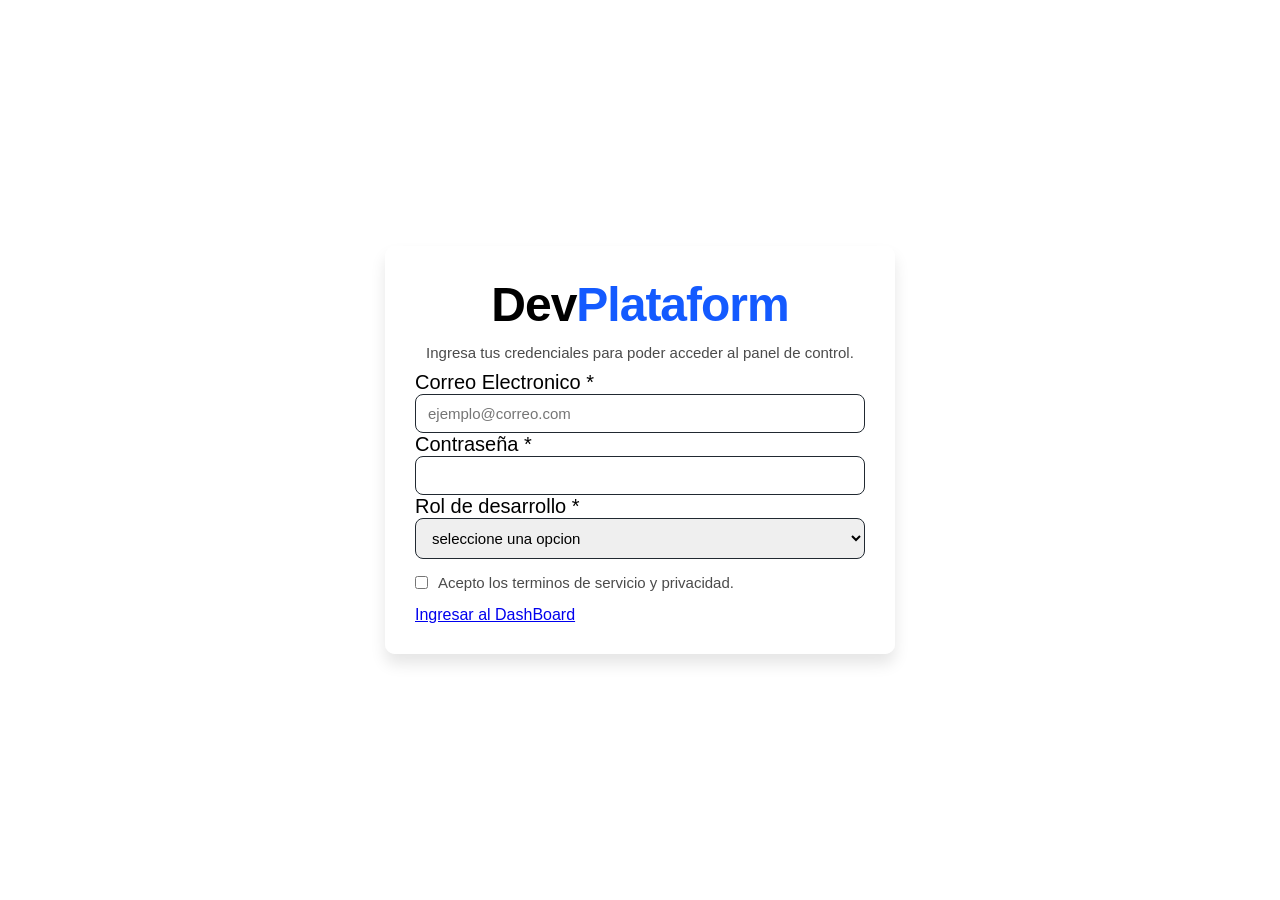
==== index.html @ 661ad86a "cambio de button a <a>" ====
<!DOCTYPE html>
<html lang="en">
<head>
    <meta charset="UTF-8">
    <meta name="viewport" content="width=device-width, initial-scale=1.0">
    <title>Document</title>
    <link rel="stylesheet" href="CSS/styles.css">
</head>
<body>
    <div class="container">
        <form action="dashboard.html" method="get">
            <fieldset>

            <h1>Dev<span class="luces">Plataform</span></h1>
            <p class="textoP">Ingresa tus credenciales para poder acceder al panel de control.</p>

                <label for="correo">Correo Electronico * </label>
                <input type="email" name="correo" id="correoo" required placeholder="ejemplo@correo.com">

                <label for="contraseña" >Contraseña * </label>
                <input type="password" name="contraseña" id="contraseña" required >

                <label for="rol">Rol de desarrollo * </label>
                <select name="desplegable" id="rol" required>
                    <option value="" aria-placeholder="seleccione una opcion">seleccione una opcion</option>
                    <option value="desarrolladorFronted">Desarrollador Fronted</option>
                    <option value="desarrolladorBakend">Desarrollador Bakend</option>
                    <option value="desarrolladorFullstack">Desarrollador FullStack</option>
                </select>
                <div class="checkbox">
                <input type="checkbox" id="checkbox" required>Acepto los terminos de servicio y privacidad.
                </div>

               <a href="dashboard.html" class="btn-ingresar">Ingresar al DashBoard</a>


            </fieldset>
        </form>
    </div>
</body>
</html>
---- CSS/styles.css ----
*{
    box-sizing: border-box;
    margin: 0;
    padding: 0;
}

body{
    font-family: 'Franklin Gothic Medium', 'Arial Narrow', Arial, sans-serif;
    background-color: white;
    min-height: 100vh;
    display: flex;
    flex-direction: column;
}

.container{
    flex:1;
    display: flex;
    justify-content: center;
    align-items:center ;
    padding: 50px 30px;
}
fieldset{
    border: none;
    background-color: white;
    padding: 30px;
    border-radius: 10px;
    box-shadow: 0 10px 15px rgba(0, 0, 0, 0.10);
    width: 100%;
    max-width: 400px;
    display: flexbox;
    flex-direction: column;
    gap: 8px;
}

fieldset h1{
    font-size: 3rem;
    line-height:1.2 ;
    margin-bottom: 10px;
    letter-spacing: -1px;
    text-align: center;
    color: black;

}
.luces{
    color: rgb(20, 90, 255);
}

.textoP{
    text-align: center;
    margin-bottom: 10px ;
    color:rgb(75, 75, 75);
    font-size: 15px;
}
#rol{
     width: 450px;
    padding: 10px 12px;
    border: 1px solid rgb(33, 41, 49);
    border-radius: 8px;
    font-size: 15px;
    outline: none;
    transition:rgb(0, 145, 255) ;
}
#rol:hover{
    border-color: black;
    box-shadow: 0 1px, 0 0 5px rgba(2, 91, 255, 0.863);
}

label{
    color: black;
    font-size: 20px;
    margin-top: 8px;
}
#correoo{
    width: 450px;
    padding: 10px 12px;
    border: 1px solid rgb(33, 41, 49);
    border-radius: 8px;
    font-size: 15px;
    outline: none;
    transition:rgb(0, 145, 255) ;


}
#correoo:hover{
    border-color: black;
    box-shadow: 0 1px, 0 0 5px rgba(2, 91, 255, 0.863);
}
#contraseña{
    width: 450px;
    padding: 10px 12px;
    border: 1px solid rgb(33, 41, 49);
    border-radius: 8px;
    font-size: 15px;
    outline: none;
    transition: rgb(0, 145, 255) ;
}
#contraseña:hover{
    border-color: black;
    box-shadow: 0 1px, 0 0 5px rgba(2, 91, 255, 0.863);
}



button {
    background-color: blue;
    color: white;
    border: none;
    padding: 12px;
    border-radius: 8px;
    font-size: 16px;
    font-weight: bold;
    cursor: pointer;
    margin-top: 15px;
    display: block;
    width: 100%;
    text-align: center;
}
.checkbox{
    display: flex;
    flex-direction: row;
    gap: 10px;
    margin-top: 15px;
    margin-bottom: 15px;
    color: rgb(75, 75, 75);
    font-size: 15px;
}

/*-----------------------------------------------------------------------------------*/
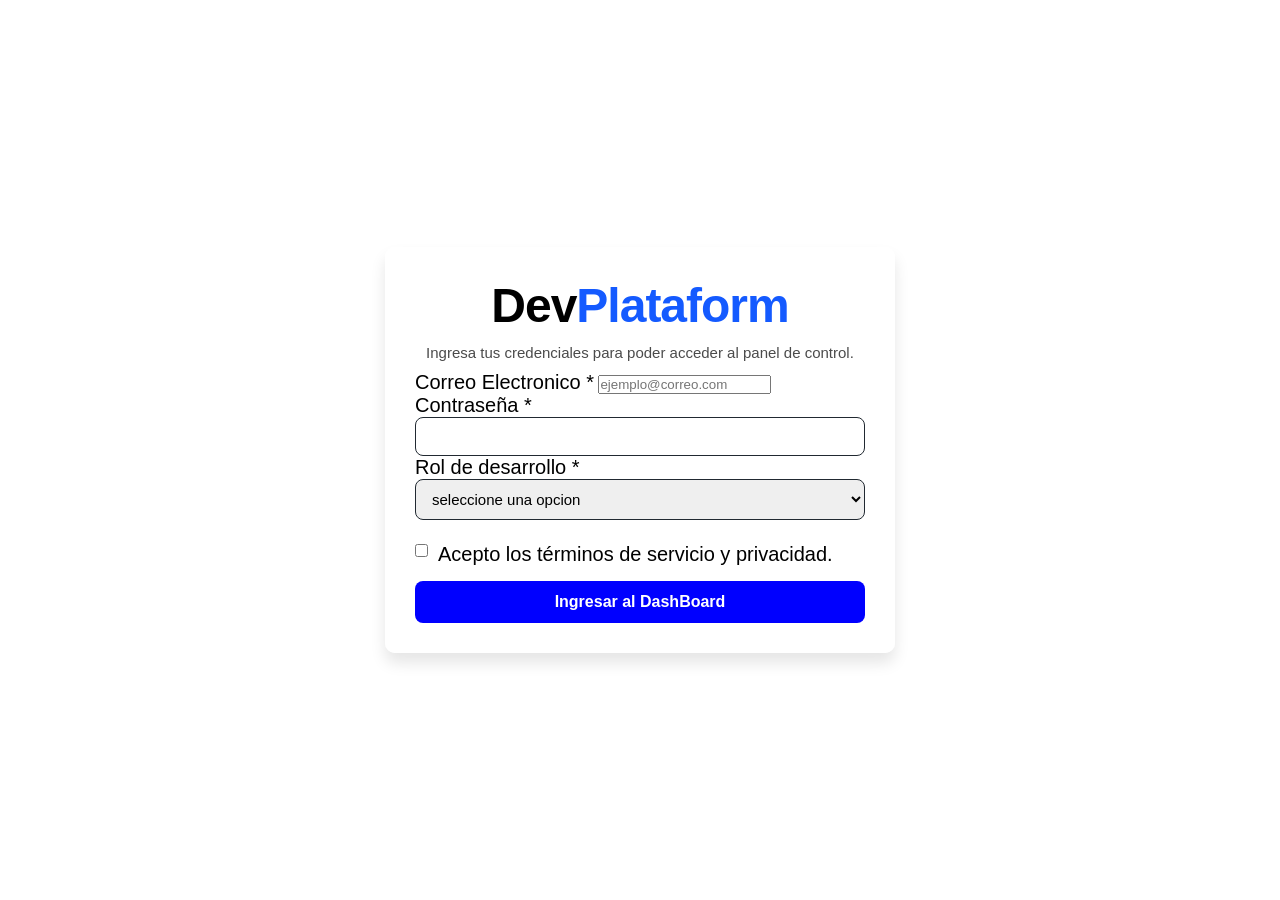
==== commit f2be1c5f: "Cambio de etiqueta<a> a Button y method a post" ====
--- a/index.html
+++ b/index.html
@@ -1,38 +1,39 @@
 <!DOCTYPE html>
-<html lang="en">
+<html lang="es">
 <head>
     <meta charset="UTF-8">
     <meta name="viewport" content="width=device-width, initial-scale=1.0">
-    <title>Document</title>
+    <title>DevPlatform - Login</title>
     <link rel="stylesheet" href="CSS/styles.css">
 </head>
 <body>
     <div class="container">
-        <form action="dashboard.html" method="get">
+        <form action="dashboard.html" method="post">
             <fieldset>
 
-            <h1>Dev<span class="luces">Plataform</span></h1>
-            <p class="textoP">Ingresa tus credenciales para poder acceder al panel de control.</p>
+                <h1>Dev<span class="luces">Plataform</span></h1>
+                <p class="textoP">Ingresa tus credenciales para poder acceder al panel de control.</p>
 
-                <label for="correo">Correo Electronico * </label>
-                <input type="email" name="correo" id="correoo" required placeholder="ejemplo@correo.com">
+                <label for="correo">Correo Electronico *</label>
+                <input type="email" name="correo" id="correo" required placeholder="ejemplo@correo.com">
 
-                <label for="contraseña" >Contraseña * </label>
-                <input type="password" name="contraseña" id="contraseña" required >
+                <label for="contraseña">Contraseña *</label>
+                <input type="password" name="contraseña" id="contraseña" required>
 
-                <label for="rol">Rol de desarrollo * </label>
+                <label for="rol">Rol de desarrollo *</label>
                 <select name="desplegable" id="rol" required>
-                    <option value="" aria-placeholder="seleccione una opcion">seleccione una opcion</option>
-                    <option value="desarrolladorFronted">Desarrollador Fronted</option>
-                    <option value="desarrolladorBakend">Desarrollador Bakend</option>
+                    <option value="" disabled selected>seleccione una opcion</option>
+                    <option value="desarrolladorFronted">Desarrollador Frontend</option>
+                    <option value="desarrolladorBakend">Desarrollador Backend</option>
                     <option value="desarrolladorFullstack">Desarrollador FullStack</option>
                 </select>
+
                 <div class="checkbox">
-                <input type="checkbox" id="checkbox" required>Acepto los terminos de servicio y privacidad.
+                    <input type="checkbox" id="checkbox" required>
+                    <label for="checkbox">Acepto los términos de servicio y privacidad.</label>
                 </div>
 
-               <a href="dashboard.html" class="btn-ingresar">Ingresar al DashBoard</a>
-
+                <button type="submit" class="btn-ingresar">Ingresar al DashBoard</button>
 
             </fieldset>
         </form>
--- a/CSS/styles.css
+++ b/CSS/styles.css
@@ -101,7 +101,7 @@
 
 
 
-button {
+.btn-ingresar {
     background-color: blue;
     color: white;
     border: none;
@@ -114,7 +114,17 @@
     display: block;
     width: 100%;
     text-align: center;
+    text-decoration: none !important; 
 }
+
+.btn-ingresar:hover, 
+.btn-ingresar:focus, 
+.btn-ingresar:active {
+    text-decoration: none;
+    color: white;
+    outline: none;
+}
+
 .checkbox{
     display: flex;
     flex-direction: row;
@@ -126,4 +136,4 @@
 }
 
 /*-----------------------------------------------------------------------------------*/
- + 
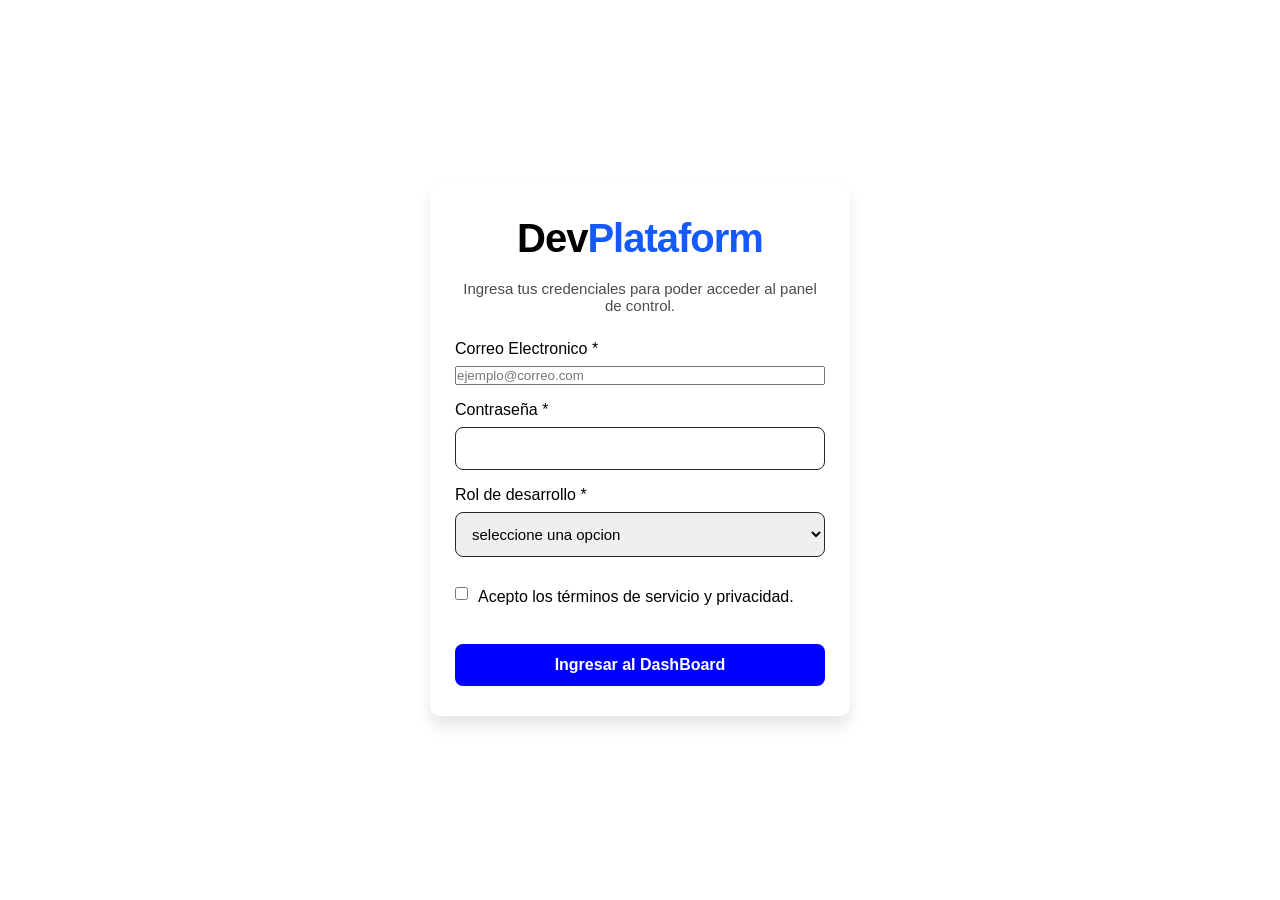
==== commit ae2480b9: "Add button methos Updated password input to require a minimum length of 7 characters." ====
--- a/index.html
+++ b/index.html
@@ -18,7 +18,7 @@
                 <input type="email" name="correo" id="correo" required placeholder="ejemplo@correo.com">
 
                 <label for="contraseña">Contraseña *</label>
-                <input type="password" name="contraseña" id="contraseña" required>
+                <input type="password" name="contraseña" required minlength="7" id="contraseña" required>
 
                 <label for="rol">Rol de desarrollo *</label>
                 <select name="desplegable" id="rol" required>
--- a/CSS/styles.css
+++ b/CSS/styles.css
@@ -1,10 +1,10 @@
-*{
+* {
     box-sizing: border-box;
     margin: 0;
     padding: 0;
 }
 
-body{
+body {
     font-family: 'Franklin Gothic Medium', 'Arial Narrow', Arial, sans-serif;
     background-color: white;
     min-height: 100vh;
@@ -12,94 +12,68 @@
     flex-direction: column;
 }
 
-.container{
-    flex:1;
+.container {
+    flex: 1;
     display: flex;
     justify-content: center;
-    align-items:center ;
-    padding: 50px 30px;
+    align-items: center;
+    padding: 20px;
 }
-fieldset{
+
+fieldset {
     border: none;
     background-color: white;
-    padding: 30px;
+    padding: 30px 25px;
     border-radius: 10px;
     box-shadow: 0 10px 15px rgba(0, 0, 0, 0.10);
     width: 100%;
-    max-width: 400px;
-    display: flexbox;
+    max-width: 420px;
+    display: flex;
     flex-direction: column;
     gap: 8px;
 }
 
-fieldset h1{
-    font-size: 3rem;
-    line-height:1.2 ;
+fieldset h1 {
+    font-size: 2.5rem;
+    line-height: 1.2;
     margin-bottom: 10px;
     letter-spacing: -1px;
     text-align: center;
     color: black;
+}
 
-}
-.luces{
+.luces {
     color: rgb(20, 90, 255);
 }
 
-.textoP{
+.textoP {
     text-align: center;
-    margin-bottom: 10px ;
-    color:rgb(75, 75, 75);
+    margin-bottom: 10px;
+    color: rgb(75, 75, 75);
     font-size: 15px;
 }
-#rol{
-     width: 450px;
-    padding: 10px 12px;
+
+#rol, #correoo, #contraseña {
+    width: 100%;
+    padding: 12px;
     border: 1px solid rgb(33, 41, 49);
     border-radius: 8px;
     font-size: 15px;
     outline: none;
-    transition:rgb(0, 145, 255) ;
-}
-#rol:hover{
-    border-color: black;
-    box-shadow: 0 1px, 0 0 5px rgba(2, 91, 255, 0.863);
+    transition: all 0.3s ease;
 }
 
-label{
+#rol:hover, #correoo:hover, #contraseña:hover,
+#rol:focus, #correoo:focus, #contraseña:focus {
+    border-color: black;
+    box-shadow: 0 0 5px rgba(2, 91, 255, 0.5);
+}
+
+label {
     color: black;
-    font-size: 20px;
+    font-size: 16px;
     margin-top: 8px;
 }
-#correoo{
-    width: 450px;
-    padding: 10px 12px;
-    border: 1px solid rgb(33, 41, 49);
-    border-radius: 8px;
-    font-size: 15px;
-    outline: none;
-    transition:rgb(0, 145, 255) ;
-
-
-}
-#correoo:hover{
-    border-color: black;
-    box-shadow: 0 1px, 0 0 5px rgba(2, 91, 255, 0.863);
-}
-#contraseña{
-    width: 450px;
-    padding: 10px 12px;
-    border: 1px solid rgb(33, 41, 49);
-    border-radius: 8px;
-    font-size: 15px;
-    outline: none;
-    transition: rgb(0, 145, 255) ;
-}
-#contraseña:hover{
-    border-color: black;
-    box-shadow: 0 1px, 0 0 5px rgba(2, 91, 255, 0.863);
-}
-
-
 
 .btn-ingresar {
     background-color: blue;
@@ -123,16 +97,37 @@
     text-decoration: none;
     color: white;
     outline: none;
+    background-color: rgb(0, 0, 200);
 }
 
-.checkbox{
+.checkbox {
     display: flex;
     flex-direction: row;
+    align-items: center;
     gap: 10px;
     margin-top: 15px;
     margin-bottom: 15px;
     color: rgb(75, 75, 75);
-    font-size: 15px;
+    font-size: 14px;
+}
+
+@media (max-width: 480px) {
+    .container {
+        padding: 10px;
+    }
+
+    fieldset {
+        padding: 20px 15px;
+        box-shadow: none;
+    }
+
+    fieldset h1 {
+        font-size: 2rem;
+    }
+
+    label {
+        font-size: 14px;
+    }
 }
 
 /*-----------------------------------------------------------------------------------*/
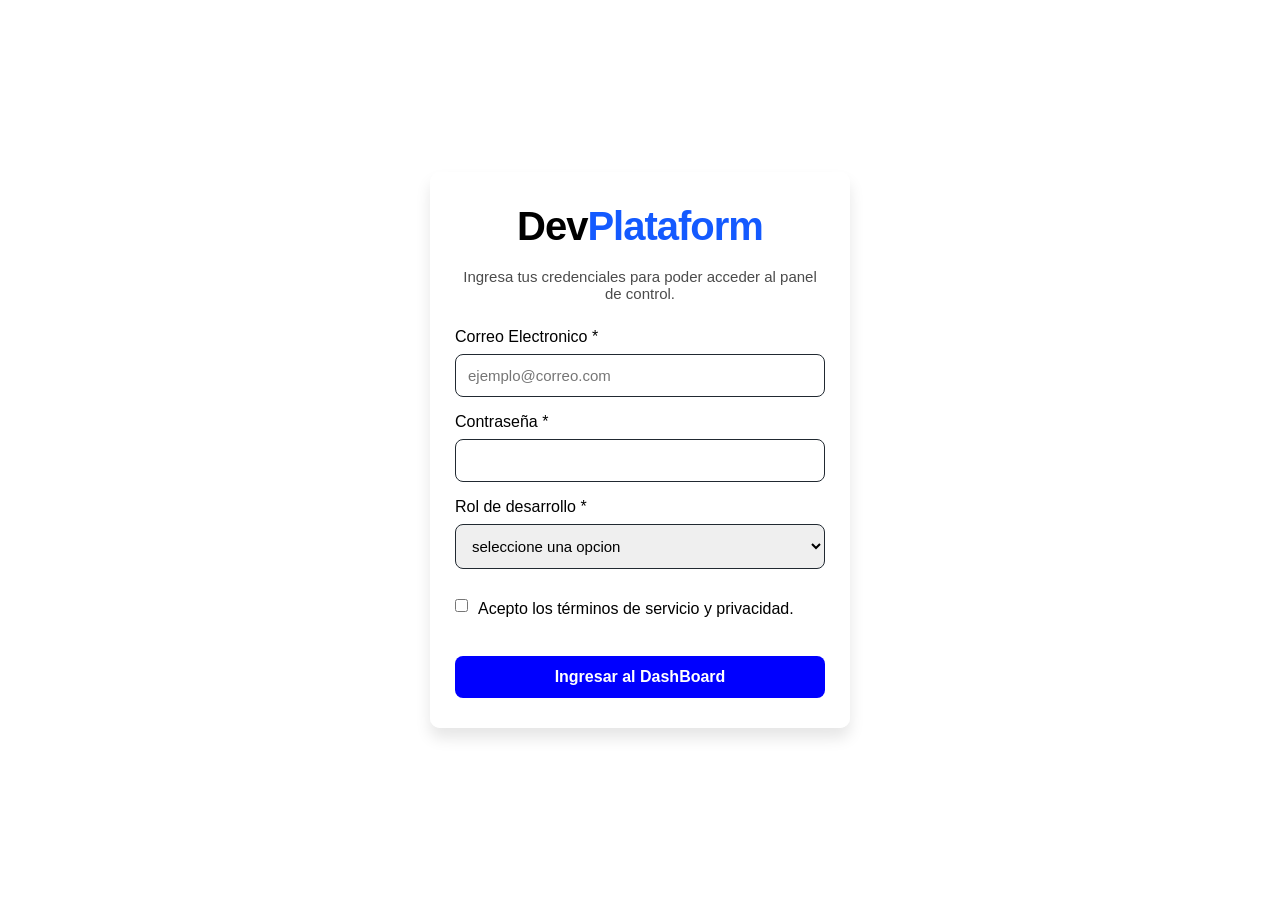
==== commit 8031a2cb: "Update index.html" ====
--- a/index.html
+++ b/index.html
@@ -18,8 +18,8 @@
                 <input type="email" name="correo" id="correo" required placeholder="ejemplo@correo.com">
 
                 <label for="contraseña">Contraseña *</label>
-                <input type="password" name="contraseña" required minlength="7" id="contraseña" required>
-
+                <input type="password" name="contraseña" id="contraseña" required minlength="7">
+                
                 <label for="rol">Rol de desarrollo *</label>
                 <select name="desplegable" id="rol" required>
                     <option value="" disabled selected>seleccione una opcion</option>
--- a/CSS/styles.css
+++ b/CSS/styles.css
@@ -53,7 +53,7 @@
     font-size: 15px;
 }
 
-#rol, #correoo, #contraseña {
+#rol, #correo, #contraseña {
     width: 100%;
     padding: 12px;
     border: 1px solid rgb(33, 41, 49);
@@ -63,8 +63,8 @@
     transition: all 0.3s ease;
 }
 
-#rol:hover, #correoo:hover, #contraseña:hover,
-#rol:focus, #correoo:focus, #contraseña:focus {
+#rol:hover, #correo:hover, #contraseña:hover,
+#rol:focus, #correo:focus, #contraseña:focus {
     border-color: black;
     box-shadow: 0 0 5px rgba(2, 91, 255, 0.5);
 }
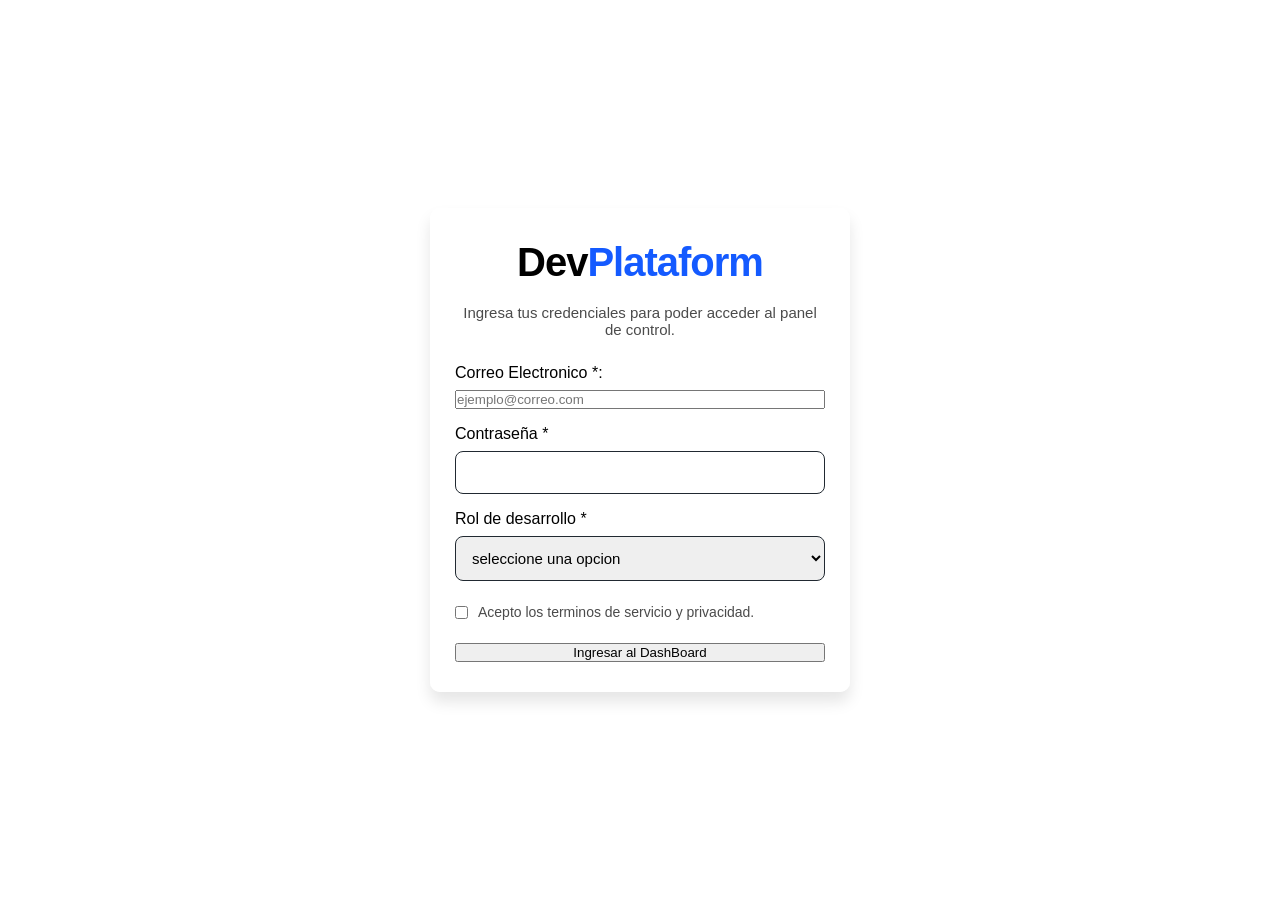
==== commit d3656bac: "Commit desde Vsc" ====
--- a/index.html
+++ b/index.html
@@ -1,9 +1,9 @@
 <!DOCTYPE html>
-<html lang="es">
+<html lang="en">
 <head>
     <meta charset="UTF-8">
     <meta name="viewport" content="width=device-width, initial-scale=1.0">
-    <title>DevPlatform - Login</title>
+    <title>Document</title>
     <link rel="stylesheet" href="CSS/styles.css">
 </head>
 <body>
@@ -11,32 +11,32 @@
         <form action="dashboard.html" method="post">
             <fieldset>
 
-                <h1>Dev<span class="luces">Plataform</span></h1>
-                <p class="textoP">Ingresa tus credenciales para poder acceder al panel de control.</p>
+            <h1>Dev<span class="luces">Plataform</span></h1>
+            <p class="textoP">Ingresa tus credenciales para poder acceder al panel de control.</p>
 
-                <label for="correo">Correo Electronico *</label>
-                <input type="email" name="correo" id="correo" required placeholder="ejemplo@correo.com">
+                <label for="correo">Correo Electronico *: </label>
+                
+                <input type="email" name="correo" id="correoo" required placeholder="ejemplo@correo.com">
 
-                <label for="contraseña">Contraseña *</label>
-                <input type="password" name="contraseña" id="contraseña" required minlength="7">
-                
-                <label for="rol">Rol de desarrollo *</label>
+                <label for="contraseña" >Contraseña * </label>
+                <input type="password" name="contraseña" id="contraseña" required >
+
+                <label for="rol">Rol de desarrollo * </label>
                 <select name="desplegable" id="rol" required>
-                    <option value="" disabled selected>seleccione una opcion</option>
-                    <option value="desarrolladorFronted">Desarrollador Frontend</option>
-                    <option value="desarrolladorBakend">Desarrollador Backend</option>
+                    <option value="" aria-placeholder="seleccione una opcion">seleccione una opcion</option>
+                    <option value="desarrolladorFronted">Desarrollador Fronted</option>
+                    <option value="desarrolladorBakend">Desarrollador Bakend</option>
                     <option value="desarrolladorFullstack">Desarrollador FullStack</option>
                 </select>
-
                 <div class="checkbox">
-                    <input type="checkbox" id="checkbox" required>
-                    <label for="checkbox">Acepto los términos de servicio y privacidad.</label>
+                <input type="checkbox" id="checkbox" required>Acepto los terminos de servicio y privacidad.
                 </div>
 
-                <button type="submit" class="btn-ingresar">Ingresar al DashBoard</button>
+                <button type="submit">Ingresar al DashBoard</button>
+
 
             </fieldset>
         </form>
     </div>
 </body>
-</html>
+</html>
